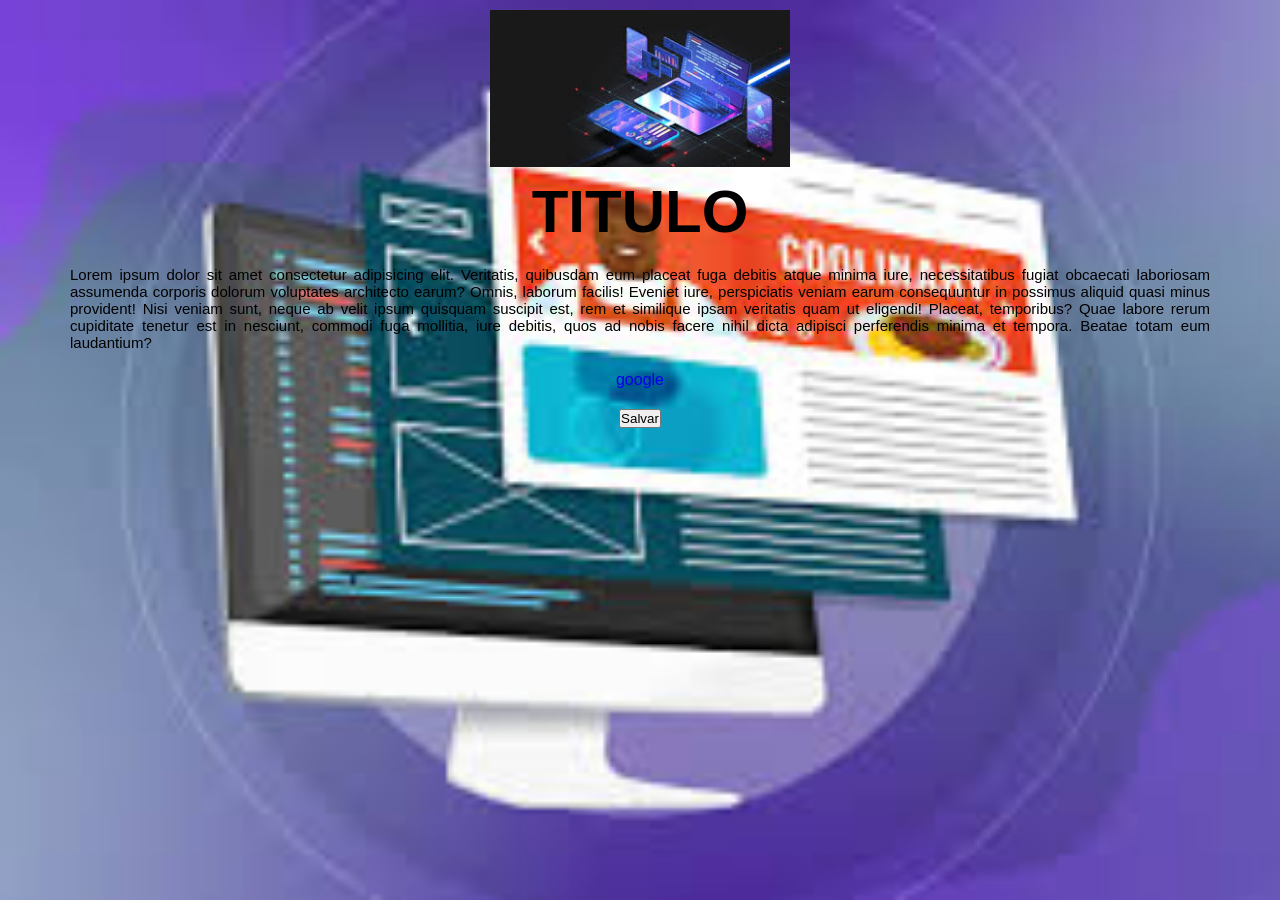
==== index.html @ a8e1e3ec "primeira pagina" ====
<!DOCTYPE html>
<html lang="EN">
<head>
    <meta charset="UTF-8">
    <meta name="viewport" content="width=device-width, initial-scale=1.0">
    <title>NATANAEL</title>
    <link rel="stylesheet" href="style.css">
</head>
<body>
   <!-- LOGO  -->
    <img src="site.jpg" alt="logo da empressa">

    <h2>TITULO</h2>

    <P>
        Lorem ipsum dolor sit amet consectetur adipisicing elit. Veritatis, quibusdam eum placeat fuga debitis atque minima iure, necessitatibus fugiat obcaecati laboriosam assumenda corporis dolorum voluptates architecto earum? Omnis, laborum facilis!
        Eveniet iure, perspiciatis veniam earum consequuntur in possimus aliquid quasi minus provident! Nisi veniam sunt, neque ab velit ipsum quisquam suscipit est, rem et similique ipsam veritatis quam ut eligendi!
        Placeat, temporibus? Quae labore rerum cupiditate tenetur est in nesciunt, commodi fuga mollitia, iure debitis, quos ad nobis facere nihil dicta adipisci perferendis minima et tempora. Beatae totam eum laudantium?
    </P>
    <!-- <LInk></LInk> -->
<a href="http://google.com.br" target="_blank" rel="noopener noreferrer">google</a>
    <button>
        Salvar
    </button>

</body>
</html>
---- style.css ----
/* RESET DAS CONFIGURAÇÃOS DO  NAVEGADOR */
 *{
    margin:0;
    padding: 0;
    box-sizing: border-box;
 }

 body {
    
    background-color: rgb(105, 70, 24);
    background-image:url("site3.jpg") ;

    background-repeat: no-repeat;
    background-position: center;
    background-size: cover;
    background-attachment: fixed;

    font-family: 'Franklin Gothic Medium', 'Arial Narrow', Arial, sans-serif;
    }

    h2 {
        text-align: center;
        font-size: 60px;
        font-family: ;

}

    p {
        text-align: justify;
        font-size: 15px;
        margin: 20px 70px;
}

a {
    display: block;
    text-align: center;
    text-decoration: none;
}

img {
      display: block;
      max-width: 300px;
      margin: 10px auto;
}

button {
display: block;
margin: 20px auto

}
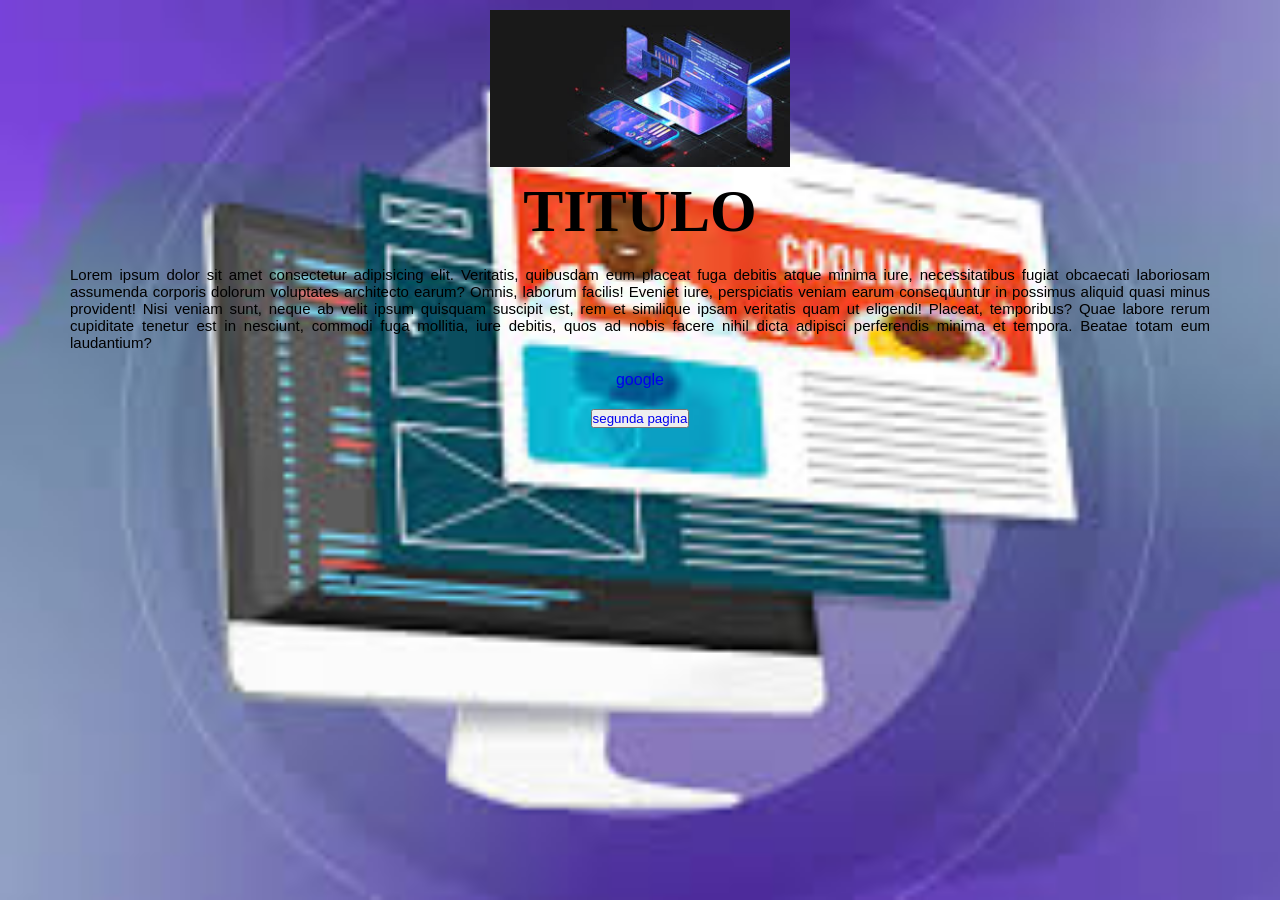
==== commit 1ce62f8c: "Add files via upload" ====
--- a/index.html
+++ b/index.html
@@ -1,27 +1,27 @@
-<!DOCTYPE html>
-<html lang="EN">
-<head>
-    <meta charset="UTF-8">
-    <meta name="viewport" content="width=device-width, initial-scale=1.0">
-    <title>NATANAEL</title>
-    <link rel="stylesheet" href="style.css">
-</head>
-<body>
-   <!-- LOGO  -->
-    <img src="site.jpg" alt="logo da empressa">
-
-    <h2>TITULO</h2>
-
-    <P>
-        Lorem ipsum dolor sit amet consectetur adipisicing elit. Veritatis, quibusdam eum placeat fuga debitis atque minima iure, necessitatibus fugiat obcaecati laboriosam assumenda corporis dolorum voluptates architecto earum? Omnis, laborum facilis!
-        Eveniet iure, perspiciatis veniam earum consequuntur in possimus aliquid quasi minus provident! Nisi veniam sunt, neque ab velit ipsum quisquam suscipit est, rem et similique ipsam veritatis quam ut eligendi!
-        Placeat, temporibus? Quae labore rerum cupiditate tenetur est in nesciunt, commodi fuga mollitia, iure debitis, quos ad nobis facere nihil dicta adipisci perferendis minima et tempora. Beatae totam eum laudantium?
-    </P>
-    <!-- <LInk></LInk> -->
-<a href="http://google.com.br" target="_blank" rel="noopener noreferrer">google</a>
-    <button>
-        Salvar
-    </button>
-
-</body>
+<!DOCTYPE html>
+<html lang="EN">
+<head>
+    <meta charset="UTF-8">
+    <meta name="viewport" content="width=device-width, initial-scale=1.0">
+    <title>NATANAEL</title>
+    <link rel="stylesheet" href="style.css">
+</head>
+<body>
+   <!-- LOGO  -->
+    <img src="site.jpg" alt="logo da empressa">
+
+    <h2>TITULO</h2>
+
+    <P>
+        Lorem ipsum dolor sit amet consectetur adipisicing elit. Veritatis, quibusdam eum placeat fuga debitis atque minima iure, necessitatibus fugiat obcaecati laboriosam assumenda corporis dolorum voluptates architecto earum? Omnis, laborum facilis!
+        Eveniet iure, perspiciatis veniam earum consequuntur in possimus aliquid quasi minus provident! Nisi veniam sunt, neque ab velit ipsum quisquam suscipit est, rem et similique ipsam veritatis quam ut eligendi!
+        Placeat, temporibus? Quae labore rerum cupiditate tenetur est in nesciunt, commodi fuga mollitia, iure debitis, quos ad nobis facere nihil dicta adipisci perferendis minima et tempora. Beatae totam eum laudantium?
+    </P>
+    <!-- <LInk></LInk> -->
+<a href="http://google.com.br" target="_blank" rel="noopener noreferrer">google</a>
+    <button>
+        <a href="segunda_pagina.html">segunda pagina</a>
+    </button>
+
+</body>
 </html>
--- a/style.css
+++ b/style.css
@@ -1,50 +1,49 @@
-/* RESET DAS CONFIGURAÇÃOS DO  NAVEGADOR */
- *{
-    margin:0;
-    padding: 0;
-    box-sizing: border-box;
- }
-
- body {
-    
-    background-color: rgb(105, 70, 24);
-    background-image:url("site3.jpg") ;
-
-    background-repeat: no-repeat;
-    background-position: center;
-    background-size: cover;
-    background-attachment: fixed;
-
-    font-family: 'Franklin Gothic Medium', 'Arial Narrow', Arial, sans-serif;
-    }
-
-    h2 {
-        text-align: center;
-        font-size: 60px;
-        font-family: ;
-
-}
-
-    p {
-        text-align: justify;
-        font-size: 15px;
-        margin: 20px 70px;
-}
-
-a {
-    display: block;
-    text-align: center;
-    text-decoration: none;
-}
-
-img {
-      display: block;
-      max-width: 300px;
-      margin: 10px auto;
-}
-
-button {
-display: block;
-margin: 20px auto
-
+/* RESET DAS CONFIGURAÇÃOS DO  NAVEGADOR */
+ *{
+    margin:0;
+    padding: 0;
+    box-sizing: border-box;
+ }
+
+ body {
+    
+    background-color: rgb(105, 70, 24);
+    background-image:url("site3.jpg") ;
+
+    background-repeat: no-repeat;
+    background-position: center;
+    background-size: cover;
+    background-attachment: fixed;
+
+    font-family: 'Franklin Gothic Medium', 'Arial Narrow', Arial, sans-serif;
+    }
+
+    h2 {
+        text-align: center;
+        font-size: 60px;
+        font-family:""
+
+}
+
+    p {
+        text-align: justify;
+        font-size: 15px;
+        margin: 20px 70px;
+}
+
+a {
+    display: block;
+    text-align: center;
+    text-decoration: none;
+}
+
+img {
+      display: block;
+      max-width: 300px;
+      margin: 10px auto;
+}
+
+button {
+    display: block;
+    margin: 20px auto;
 }
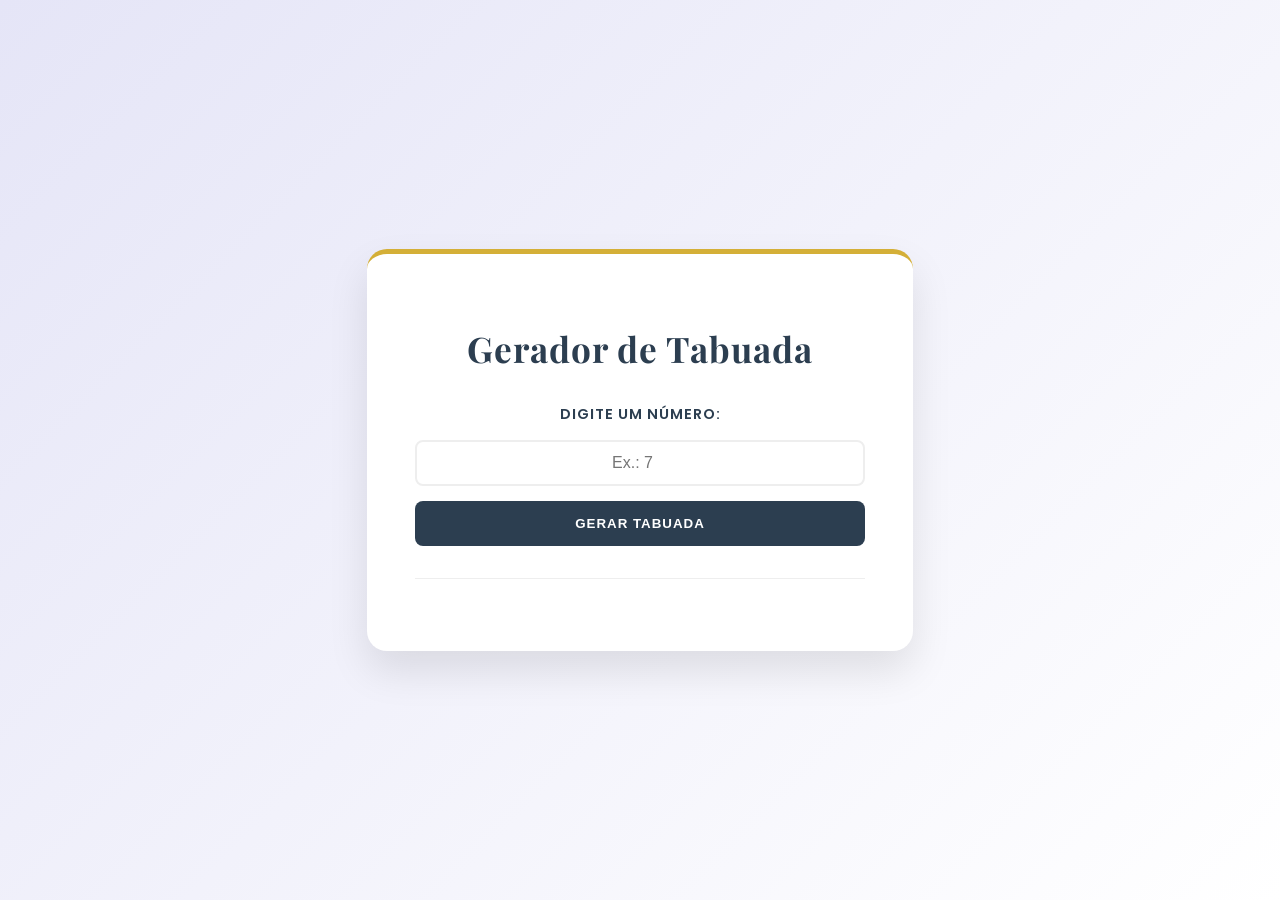
==== commit 441bbfbc: "atividADE1" ====
--- a/index.html
+++ b/index.html
@@ -1,27 +1,25 @@
-<!DOCTYPE html>
-<html lang="EN">
-<head>
-    <meta charset="UTF-8">
-    <meta name="viewport" content="width=device-width, initial-scale=1.0">
-    <title>NATANAEL</title>
-    <link rel="stylesheet" href="style.css">
-</head>
-<body>
-   <!-- LOGO  -->
-    <img src="site.jpg" alt="logo da empressa">
-
-    <h2>TITULO</h2>
-
-    <P>
-        Lorem ipsum dolor sit amet consectetur adipisicing elit. Veritatis, quibusdam eum placeat fuga debitis atque minima iure, necessitatibus fugiat obcaecati laboriosam assumenda corporis dolorum voluptates architecto earum? Omnis, laborum facilis!
-        Eveniet iure, perspiciatis veniam earum consequuntur in possimus aliquid quasi minus provident! Nisi veniam sunt, neque ab velit ipsum quisquam suscipit est, rem et similique ipsam veritatis quam ut eligendi!
-        Placeat, temporibus? Quae labore rerum cupiditate tenetur est in nesciunt, commodi fuga mollitia, iure debitis, quos ad nobis facere nihil dicta adipisci perferendis minima et tempora. Beatae totam eum laudantium?
-    </P>
-    <!-- <LInk></LInk> -->
-<a href="http://google.com.br" target="_blank" rel="noopener noreferrer">google</a>
-    <button>
-        <a href="segunda_pagina.html">segunda pagina</a>
-    </button>
-
-</body>
+<!DOCTYPE html>
+<html lang="pt-br">
+<head>
+<meta charset="UTF-8">
+<meta name="viewport" content="width=device-width, initial-scale=1.0">
+<title>Atividade - Gerador de Tabuada</title>
+<link rel="stylesheet" href="style.css">
+</head>
+<body>
+
+<div class="container">
+<h1>Gerador de Tabuada</h1>
+<div class="input-group">
+<label for="numeroInput">Digite um número:</label>
+<input type="number" id="numeroInput" placeholder="Ex.: 7">
+<button id="btngerar">Gerar Tabuada</button>
+</div>
+
+<div id="resultadoTabuada">
+</div>
+</div>
+
+<script src="script.js"></script>
+</body>
 </html>
--- a/style.css
+++ b/style.css
@@ -1,49 +1,118 @@
-/* RESET DAS CONFIGURAÇÃOS DO  NAVEGADOR */
- *{
-    margin:0;
-    padding: 0;
-    box-sizing: border-box;
- }
-
- body {
-    
-    background-color: rgb(105, 70, 24);
-    background-image:url("site3.jpg") ;
-
-    background-repeat: no-repeat;
-    background-position: center;
-    background-size: cover;
-    background-attachment: fixed;
-
-    font-family: 'Franklin Gothic Medium', 'Arial Narrow', Arial, sans-serif;
-    }
-
-    h2 {
-        text-align: center;
-        font-size: 60px;
-        font-family:""
-
-}
-
-    p {
-        text-align: justify;
-        font-size: 15px;
-        margin: 20px 70px;
-}
-
-a {
-    display: block;
-    text-align: center;
-    text-decoration: none;
-}
-
-img {
-      display: block;
-      max-width: 300px;
-      margin: 10px auto;
-}
-
-button {
-    display: block;
-    margin: 20px auto;
+/* Importando uma fonte elegante do Google Fonts */
+@import url('https://fonts.googleapis.com/css2?family=Poppins:wght@300;400;600&family=Playfair+Display:wght@700&display=swap');
+
+:root {
+    --bg-color: #f4f4f9;
+    --primary-color: #2c3e50; /* Azul petróleo sofisticado */
+    --accent-color: #d4af37;  /* Dourado metálico */
+    --text-color: #333;
+    --white: #ffffff;
+}
+
+body {
+    font-family: 'Poppins', sans-serif;
+    background-color: var(--bg-color);
+    background-image: linear-gradient(135deg, #e5e5f7 0%, #ffffff 100%);
+    display: flex;
+    justify-content: center;
+    align-items: center;
+    min-height: 100vh;
+    margin: 0;
+}
+
+.container {
+    background-color: var(--white);
+    padding: 3rem;
+    border-radius: 20px;
+    box-shadow: 0 20px 40px rgba(0, 0, 0, 0.1);
+    width: 100%;
+    max-width: 450px;
+    text-align: center;
+    border-top: 5px solid var(--accent-color);
+}
+
+h1 {
+    font-family: 'Playfair Display', serif;
+    color: var(--primary-color);
+    margin-bottom: 2rem;
+    font-size: 2.2rem;
+    letter-spacing: 1px;
+}
+
+.input-group {
+    display: flex;
+    flex-direction: column;
+    gap: 15px;
+    margin-bottom: 2rem;
+}
+
+label {
+    font-weight: 600;
+    color: var(--primary-color);
+    font-size: 0.9rem;
+    text-transform: uppercase;
+    letter-spacing: 1px;
+}
+
+input[type="number"] {
+    padding: 12px 15px;
+    border: 2px solid #eee;
+    border-radius: 8px;
+    font-size: 1rem;
+    transition: all 0.3s ease;
+    outline: none;
+    text-align: center;
+}
+
+input[type="number"]:focus {
+    border-color: var(--accent-color);
+    box-shadow: 0 0 8px rgba(212, 175, 55, 0.2);
+}
+
+button {
+    background-color: var(--primary-color);
+    color: var(--white);
+    border: none;
+    padding: 15px;
+    border-radius: 8px;
+    font-weight: 600;
+    cursor: pointer;
+    text-transform: uppercase;
+    letter-spacing: 1px;
+    transition: all 0.3s ease;
+}
+
+button:hover {
+    background-color: #34495e;
+    transform: translateY(-2px);
+    box-shadow: 0 5px 15px rgba(0, 0, 0, 0.2);
+}
+
+button:active {
+    transform: translateY(0);
+}
+
+/* Estilização da área onde a tabuada aparece */
+#resultadoTabuada {
+    margin-top: 2rem;
+    padding-top: 1.5rem;
+    border-top: 1px solid #eee;
+}
+
+.tabuada-item {
+    padding: 10px;
+    border-bottom: 1px solid #f9f9f9;
+    color: var(--text-color);
+    font-size: 1.1rem;
+    transition: background 0.2s;
+}
+
+.tabuada-item:hover {
+    background-color: #fffcf2;
+    color: var(--accent-color);
+    font-weight: 600;
+}
+
+.tabuada-item:last-child {
+    border-bottom: none;
 }
